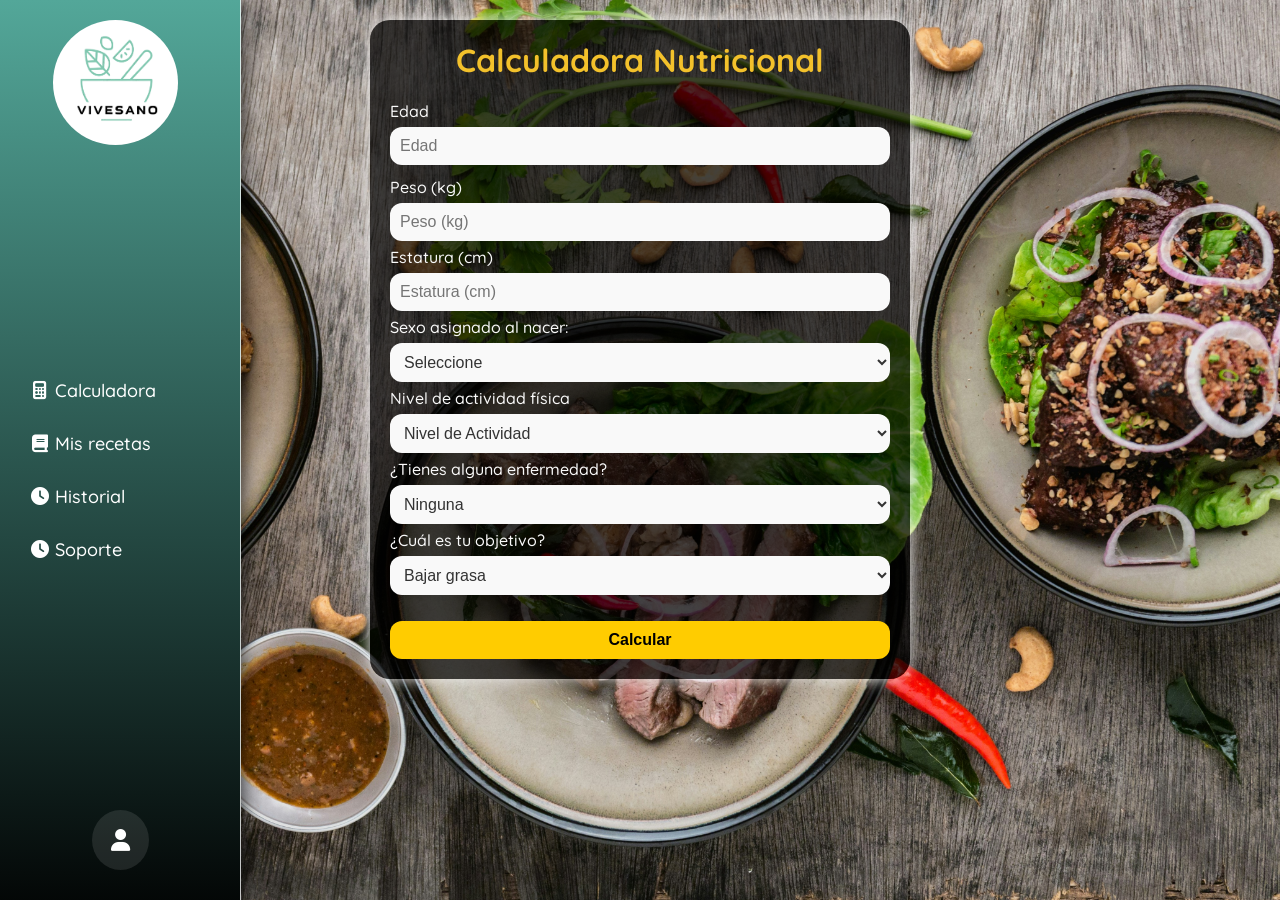
==== index.html @ 7539a99c "mi primer commit" ====
<!DOCTYPE html>
<html lang="es">

<head>
  <meta charset="UTF-8">
  <meta name="viewport" content="width=device-width, initial-scale=1.0">
  <title>Calculadora Nutricional</title>
  <link rel="stylesheet" href="index.css">
  <link rel="stylesheet" href="menu.css">
  <link rel="preconnect" href="https://fonts.googleapis.com">
  <link rel="preconnect" href="https://fonts.gstatic.com" crossorigin>
  <link href="https://fonts.googleapis.com/css2?family=Quicksand:wght@300..700&display=swap" rel="stylesheet">
  <link rel="stylesheet" href="https://cdnjs.cloudflare.com/ajax/libs/font-awesome/6.5.0/css/all.min.css">
</head>

<body>
 <div id="menu"></div>



  <div class="container">
    <h1>Calculadora Nutricional</h1>
    <form id="formulario">
      <label for="edad">Edad</label>
      <input type="number" id="edad" placeholder="Edad" value="">
      <div id="aviso-envejecimiento">

      </div>

      <label for="peso">Peso (kg)</label>
      <input type="number" id="peso" placeholder="Peso (kg)" value="">

      <label for="estatura">Estatura (cm)</label>
      <input type="number" id="estatura" placeholder="Estatura (cm)" value="">

      <label for="sexo">Sexo asignado al nacer:</label>
      <select id="sexo" name="sexo">
        <option value="">Seleccione</option>
        <option value="m">Masculino</option>
        <option value="f">Femenino</option>
        <option value="otro">Prefiero no responder</option>
      </select>

      <div id="estadoFemenino" style="display: none;">
        <label for="condicionFemenina">¿Estás embarazada o en lactancia?</label>
        <select id="condicionFemenina" name="condicionFemenina">
          <option value="ninguna">Ninguna</option>
          <option value="embarazo">Embarazo</option>
          <option value="lactancia">Lactancia</option>
        </select>
      </div>

      <div id="trimestreEmbarazo" style="display: none;">
        <label for="trimestre">¿En qué trimestre estás?</label>
        <select id="trimestre" name="trimestre">
          <option value="1">1° trimestre</option>
          <option value="2">2° trimestre</option>
          <option value="3">3° trimestre</option>
        </select>
      </div>

      <label for="actividad">Nivel de actividad física</label>
      <select id="actividad" name="actividad">
        <option value="">Nivel de Actividad</option>
        <option value="sedentario">Sedentario (No realiza ejercicio) </option>
        <option value="ligero">Ligero (ejercicio 1 - 3 veces a la semana)</option>
        <option value="moderado">Moderado (ejercicio 3 - 5 veces a la semana)</option>
        <option value="activo">Activo (ejercicio 6 - 7 veces a la semana)</option>
        <option value="muy_activo">Muy activo (Atletas, entrenaminetos intensos)</option>
      </select>

      <label for="enfermedad">¿Tienes alguna enfermedad?</label>
      <select id="enfermedad" name="enfermedad">
        <option value="ninguna">Ninguna</option>
        <option value="diabetes">Diabetes (Azúcar alta)</option>
        <option value="hipertension">Hipertensión (Presión alta)</option>
        <option value="colesterol">Colesterol alto (Grasa en sangre)</option>
        <option value="obesidad">Obesidad (Sobrepeso)</option>
        <option value="celiaquia">Enfermedad celíaca ( Intolerancia al gluten)</option>
        <option value="tiroides">Problemas de tiroides (Problema hormonal)</option>
        <option value="renal">Enfermedad renal (Problema de riñones)</option>
        <option value="cardiaca">Enfermedad cardiovascular (Problema del corazón)</option>
        <option value="digestiva">Problemas digestivos (Problema estomacal)</option>
      </select>

     <label for="objetivo">¿Cuál es tu objetivo?</label>
<select id="objetivo" name="objetivo">
  <option value="bajar">Bajar grasa</option>
  <option value="masa">Aumentar masa muscular</option>
  <option value="tonificar">Tonificar / Definir</option>
  <option value="mantener">Mantener</option>
</select>

      <button type="submit">Calcular</button>

    </form>

  

<script src="menu.js"></script>

<script>
fetch("menu.html")
  .then(res => res.text())
  .then(data => {
    document.getElementById("menu").innerHTML = data;

    setTimeout(() => {
      iniciarMenu();
    }, 0);

  });
</script>

<script src="calculadora.js"></script>

</body>

</html>
---- index.css ----
body {
  margin:0;
  padding:0;
  top: 0;
  left: 0;
  width: 100%;
  height: 100vh;
  font-family: "Quicksand", sans-serif;
  font-optical-sizing: auto;
  font-weight: 500;
  /* o el valor que necesites */
  font-style: normal;
  background: url("img/fondo.jpeg") no-repeat center center fixed;
  background-size: cover;
  height: 100%;
}


.modal {
  position: fixed;
  top: 0;
  left: 0;
  width: 100%;
  height: 100%;
  background-color: rgba(0, 0, 0, 0.7);
  display: flex;
  justify-content: center;
  align-items: center;
  z-index: 9999;

}

.oculto {
  display: none;
}


.modal p {
  font-size: 18px;
  margin-bottom: 25px;
  line-height: 1.5;
}

.condiciones {
  background: linear-gradient(145deg, #f7f7ff, #d0eaff);
  /* Fondo con gradiente */
  color: #333;
  padding: 30px;
  border-radius: 20px;
  text-align: center;
  max-width: 400px;
  box-shadow: 0 15px 30px rgba(0, 0, 0, 0.3);
  text-align: center;
  width: 90%;
  max-width: 400px;
  animation: entrada 0.5s ease-in-out;
}
.form-grid {
  display: grid;
  grid-template-columns: 1fr; /* 1 columna en móvil */
  gap: 15px;
  margin-bottom: 15px;
}

/* Form-group para alinear label e input */
.form-group {
  display: flex;
  flex-direction: column;
  text-align: left;
}
.modal-personalizado {
  display: none;
  position: fixed;
  z-index: 1000;
  left: 0;
  top: 0;
  width: 100%;
  height: 100%;
  background-color: rgba(0, 0, 0, 0.6);
  justify-content: center;
  align-items: center;
}

.contenido-modal {
  background: linear-gradient(145deg, #f7f7ff, #d0eaff);
  /* Fondo con gradiente */
  color: #333;
  padding: 30px;
  border-radius: 20px;
  box-shadow: 0 15px 30px rgba(0, 0, 0, 0.3);
  text-align: center;
  width: 90%;
  max-width: 400px;
  animation: entrada 0.5s ease-in-out;
}

.contenido-modal h2 {
  font-size: 24px;
  color: #3065b4;
  margin-bottom: 15px;
}

.contenido-modal p {
  font-size: 18px;
  margin-bottom: 25px;
  line-height: 1.5;
  text-align: justify;
}

.contenido-modal button {
  background-color: #2979f0;
  color: white;
  padding: 10px 20px;
  border: none;
  border-radius: 50px;
  font-size: 16px;
  cursor: pointer;
  transition: background 0.3s ease;
}

.contenido-modal button:hover {
  background-color: #84b2fc;
}

/* Animación */
@keyframes entrada {
  from {
    transform: scale(0.5);
    opacity: 0;
  }

  to {
    transform: scale(1);
    opacity: 1;
  }
}


#cerrar-modal {
  margin-top: 1rem;
  padding: 0.5rem 1.5rem;
  border: none;
  background-color: #ffcc00;
  color: rgb(0, 0, 0);
  border-radius: 8px;
  cursor: pointer;
}


.container {
   margin-left: 267px;
  width: 500px;
  margin: 20px auto;
  padding: 20px;
  background-color: rgba(0, 0, 0, 0.7);
  border-radius: 20px;
  box-shadow: 0 0 15px #f1f1f1;
  /* animation: float 3s infinite ease-in-out; */
}

@keyframes float {

  0%,
  100% {
    transform: translateY(0);
  }

  50% {
    transform: translateY(-5px);
  }
}

h1 {

  margin-top: 0px;
  text-align: center;
  color: #f3c12b;
}

form {
  display: flex;
  flex-direction: column;
  gap: 6px;
}

label {
  color: #f9f9f9;
}

input,
select,
button {
  padding: 10px;
  border: none;
  border-radius: 12px;
  font-size: 16px;
}

input,
select {
  background-color: #f9f9f9;
  color: #333;
}



.botonCerrar {
  display: flex;
  justify-content: center;
  align-items: center;
  background-color: transparent;
  margin-right: -8px;
  margin-top: -18px;
  color: rgb(5, 4, 4);
  border: none;
  font-weight: bold;
  font-size: 14px;
  border-radius: 50%;
  width: 27px;
  height: 27px;
  cursor: pointer;
  z-index: 10;
}

.avisoBoton {
  display: flex;
  justify-content: space-between;
  margin-top: 5px;
}




button {
  background-color: #ffcc00;
  color: #000;
  font-weight: bold;
  cursor: pointer;
  transition: background-color 0.3s ease;
}

button:hover {
  background-color: #ff9900;
}


.resultado {
  margin-top: 20px;
  padding: 20px;
  background-color: rgba(255, 255, 255, 0.9);
  color: #000;
  border-radius: 20px;
  box-shadow: 0 0 10px #ffcc00;
  animation: aparecer 0.5s ease forwards;
}



@keyframes aparecer {
  from {
    opacity: 0;
    transform: scale(0.9);
  }

  to {
    opacity: 1;
    transform: scale(1);
  }
}

.botones {
  margin-top: 30px;
  display: flex;
  gap: 10px;
  justify-content: center;
}

.botones button {
  padding: 10px 20px;
  background-color: #ff7f50;
  box-shadow: 0 2px 5px rgba(0, 0, 0, 0.3);
  color: white;
  border: none;
  border-radius: 10px;
  cursor: pointer;
  font-weight: bold;
  transition: background-color 0.3s ease;
}

.botones button:hover {
  background-color: white;
  color: black;
  box-shadow: 0 2px 5px rgba(0, 0, 0, 0.3);
}

button[type="submit"] {
  margin-top: 20px;
}

/* Estilo general del modal */
.modal {
  display: none;
  /* Oculto por defecto */
  position: fixed;
  z-index: 1000;
  left: 0;
  top: 0;
  width: 100%;
  height: 100%;
  overflow: auto;
  background-color: rgba(0, 0, 0, 0.5);
}

/* Contenido del modal */
.modal-contenido {
  background-color: #fff;
  margin: 10% auto;
  padding: 20px;
  border: 2px solid #888;
  border-radius: 12px;
  width: 80%;
  max-width: 500px;
  font-family: sans-serif;
  position: relative;
}

/* Botón para cerrar */
.cerrar {
  color: #aaa;
  float: right;
  font-size: 28px;
  font-weight: bold;
  cursor: pointer;
}

.cerrar:hover,
.cerrar:focus {
  color: #000;
  text-decoration: none;
}

.footer-horizontal {
  background: rgba(85, 83, 83, 0.85); 
  backdrop-filter: blur(8px);
  color: white;
  padding: 15px 0;
  width: 100%;
  position: relative; /* O 'fixed' y 'bottom: 0' si quieres que siempre esté visible */
  margin-top: 40px;
  border-top: 1px solid rgba(255, 255, 255, 0.1);
}

.footer-container {
  max-width: 1200px;
  margin: 0 auto;
  display: flex;
  justify-content: space-between; /* Separa los elementos hacia los lados */
  align-items: center;
  padding: 0 30px;
}

.footer-logo-brand {
  font-weight: bold;
  color: #ffcc00;
  font-size: 1.2rem;
}

.footer-links a {
  color: #ccc;
  text-decoration: none;
  margin: 0 15px;
  font-size: 0.9rem;
  transition: 0.3s;
}

.footer-links a:hover {
  color: #ffcc00;
}

.footer-social a {
  color: white;
  margin: 0 10px;
  font-size: 1.1rem;
}

.footer-copy {
  font-size: 0.8rem;
  color: #777;
}

/* Ajuste para móviles */
@media (max-width: 768px) {

.navbar {
    position: fixed;
    top: 0;
    left: 0;
    width: 100%;
    height: 60px;
    flex-direction: row;
    justify-content: space-around;
    align-items: center;
    z-index: 1000;
  
  }

  /* Logo más pequeño */
  .logoViveSano img {
    width: 50px;
    height: 50px;
    margin: 0;
  }

  /* 👤 usuario más pequeño */
  .user {
    margin: 0;
    padding: 0;
  }

  .user i {
    padding: 10px;
  }

  /* 🍔 Mostrar hamburguesa */
  .hamburguesa {
    display: block;
    color: #d0eaff;
  }

  /* 🚫 Ocultar menú */
  .menu {
    position: absolute;
    top: 60px;
    left: 0;
    width: 100%;
    background: black;
    display: none;
    flex-direction: column;
  }

  /* ✅ Mostrar cuando se active */
  .menu.activo {
    display: flex;
  }

  /* 📱 Ajustar calculadora */
  .container {
    margin-left: 0;
    margin-top: 80px;
    width: 90%;
  }
}
---- menu.css ----
.hamburguesa {
  display: none;
  font-size: 25px;
  color: white;
  padding: 10px 20px;
  cursor: pointer;
}
.navbar{
  position: fixed;
  left: 0;
  top: 0;
  width: 240px;
  height: 100vh;
  background: linear-gradient(180deg,#53a799,#000000);
  color: white;
  display: flex;
  flex-direction: column;
  justify-content: space-between;
  padding: 20px 0;
    border-right: 1px solid rgb(255 255 255 / 77%);
    box-shadow: 4px 0 15px rgb(0 0 0 / 62%);
}

  
.logoViveSano img{  
  width: 125px;
    height: 125px;
    border-radius: 70px;
    margin-left: 53px;
}

.menu{
  list-style: none;
  padding: 0;
  margin: 0;
}

.menu li{
  padding: 15px 30px;
  display: flex;
  align-items: center;
  gap: 12px;
  cursor: pointer;
  transition: 0.3s;
  font-size: large;
}


.menu li i{
  width:20px;
  text-align:center;
}

.menu li:hover{
  background: rgba(255,255,255,0.1);
}

.menu a {
  text-decoration: none;
  color: inherit;
}

.menu a.active {
  color: #2ecc71;
  font-weight: bold;
  border-bottom: 2px solid #2ecc71;
}
.user{
  text-align: center;
  padding: 20px;
  font-size: 22px;
  margin-bottom:30px;
}

.user i{
  background: rgba(255,255,255,0.1);
  padding: 19px;
  border-radius: 50%;
}

.modal {
  position: fixed;
  top: 0;
  left: 0;
  width: 100%;
  height: 100%;
  background-color: rgba(0, 0, 0, 0.7);
  display: flex;
  justify-content: center;
  align-items: center;
  z-index: 9999;

}

.oculto {
  display: none;
}


.modal p {
  font-size: 18px;
  margin-bottom: 25px;
  line-height: 1.5;
}
/* Ajuste para móviles */
@media (max-width: 768px) {

.navbar {
    position: fixed;
    top: 0;
    left: 0;
    width: 100%;
    height: 60px;
    flex-direction: row;
    justify-content: space-around;
    align-items: center;
    z-index: 1000;
  
  }

  /* Logo más pequeño */
  .logoViveSano img {
    width: 50px;
    height: 50px;
    margin: 0;
  }

  /* 👤 usuario más pequeño */
  .user {
    margin: 0;
    padding: 0;
  }

  .user i {
    padding: 10px;
  }

  /* 🍔 Mostrar hamburguesa */
  .hamburguesa {
    display: block;
    color: #d0eaff;
  }

  /* 🚫 Ocultar menú */
  .menu {
    position: absolute;
    top: 60px;
    left: 0;
    width: 100%;
    background: black;
    display: none;
    flex-direction: column;
  }

  /* ✅ Mostrar cuando se active */
 .menu.active {
  display: flex;
  background: white;
        color: black;
        margin-top: 41px;
}

  /* 📱 Ajustar calculadora */
  .container {
    margin-left: 0;
    margin-top: 80px;
    width: 90%;
  }

 
}
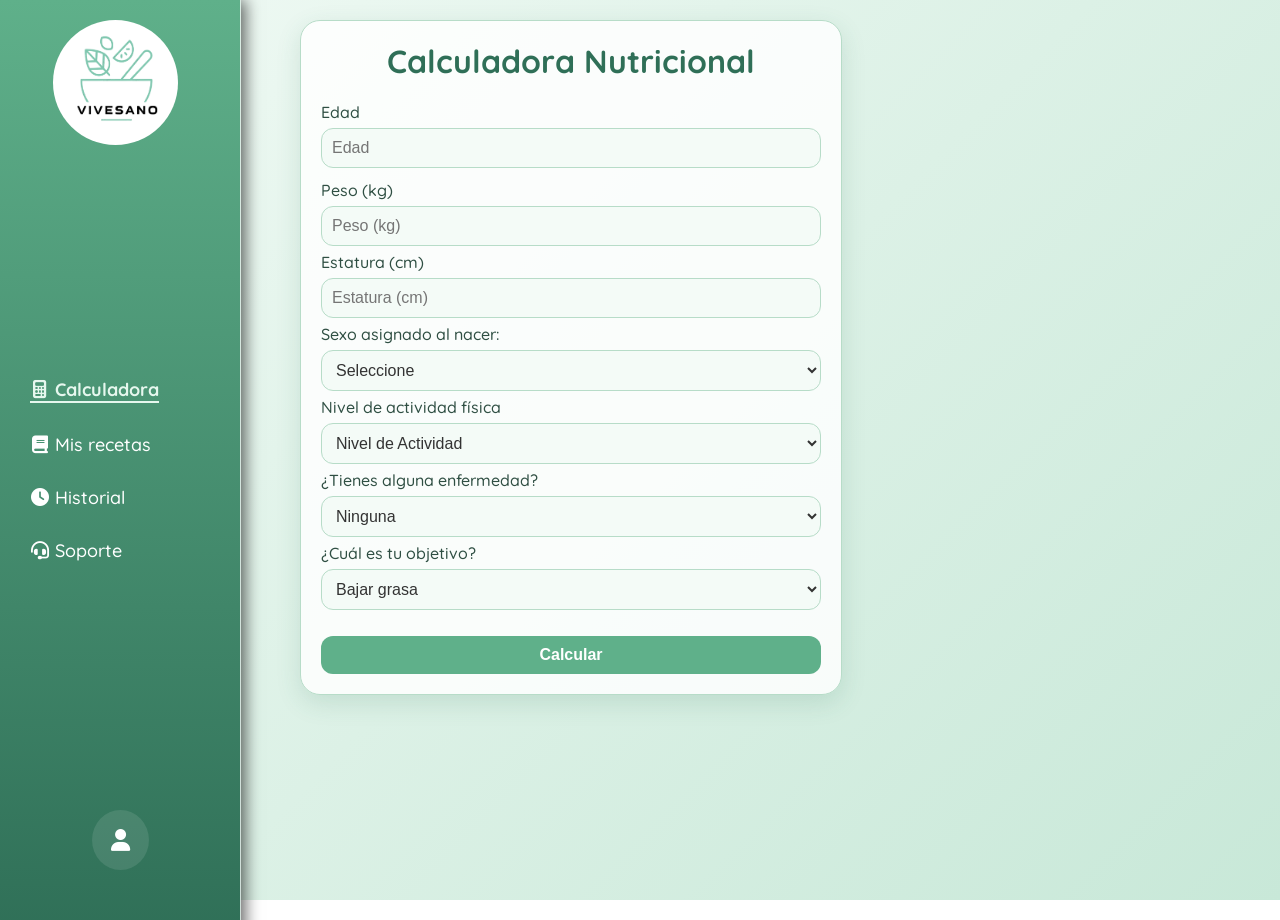
==== commit d36e2563: "Fondo verde claro y correcciones generales - Reemplaza la imagen de fondo por un degradado verde cla" ====
--- a/index.html
+++ b/index.html
@@ -66,7 +66,7 @@
         <option value="ligero">Ligero (ejercicio 1 - 3 veces a la semana)</option>
         <option value="moderado">Moderado (ejercicio 3 - 5 veces a la semana)</option>
         <option value="activo">Activo (ejercicio 6 - 7 veces a la semana)</option>
-        <option value="muy_activo">Muy activo (Atletas, entrenaminetos intensos)</option>
+        <option value="muy_activo">Muy activo (Atletas, entrenamientos intensos)</option>
       </select>
 
       <label for="enfermedad">¿Tienes alguna enfermedad?</label>
@@ -95,7 +95,8 @@
 
     </form>
 
-  
+    <div id="resultado"></div>
+  </div>
 
 <script src="menu.js"></script>
 
--- a/index.css
+++ b/index.css
@@ -10,9 +10,9 @@
   font-weight: 500;
   /* o el valor que necesites */
   font-style: normal;
-  background: url("img/fondo.jpeg") no-repeat center center fixed;
-  background-size: cover;
-  height: 100%;
+  background: linear-gradient(135deg, #f1faf5 0%, #dcf1e6 50%, #c8e8d8 100%) fixed;
+  color: #2f4f43;
+  min-height: 100vh;
 }
 
 
@@ -148,13 +148,14 @@
 
 
 .container {
-   margin-left: 267px;
   width: 500px;
-  margin: 20px auto;
+  max-width: calc(100% - 300px);
+  margin: 20px auto 20px 300px;
   padding: 20px;
-  background-color: rgba(0, 0, 0, 0.7);
+  background-color: rgba(255, 255, 255, 0.85);
+  border: 1px solid #b7dcc8;
   border-radius: 20px;
-  box-shadow: 0 0 15px #f1f1f1;
+  box-shadow: 0 8px 24px rgba(47, 111, 87, 0.15);
   /* animation: float 3s infinite ease-in-out; */
 }
 
@@ -174,7 +175,7 @@
 
   margin-top: 0px;
   text-align: center;
-  color: #f3c12b;
+  color: #2f6f57;
 }
 
 form {
@@ -184,7 +185,7 @@
 }
 
 label {
-  color: #f9f9f9;
+  color: #2f4f43;
 }
 
 input,
@@ -198,7 +199,8 @@
 
 input,
 select {
-  background-color: #f9f9f9;
+  background-color: #f4fbf7;
+  border: 1px solid #b7dcc8;
   color: #333;
 }
 
@@ -232,25 +234,25 @@
 
 
 button {
-  background-color: #ffcc00;
-  color: #000;
+  background-color: #5fb08a;
+  color: #fff;
   font-weight: bold;
   cursor: pointer;
   transition: background-color 0.3s ease;
 }
 
 button:hover {
-  background-color: #ff9900;
+  background-color: #3f8f6b;
 }
 
 
 .resultado {
   margin-top: 20px;
   padding: 20px;
-  background-color: rgba(255, 255, 255, 0.9);
-  color: #000;
+  background-color: #f4fbf7;
+  color: #2f4f43;
   border-radius: 20px;
-  box-shadow: 0 0 10px #ffcc00;
+  box-shadow: 0 0 10px rgba(95, 176, 138, 0.5);
   animation: aparecer 0.5s ease forwards;
 }
 
@@ -439,14 +441,42 @@
   }
 
   /* ✅ Mostrar cuando se active */
-  .menu.activo {
+  .menu.active {
     display: flex;
   }
 
   /* 📱 Ajustar calculadora */
   .container {
-    margin-left: 0;
-    margin-top: 80px;
+    margin: 80px auto 20px;
     width: 90%;
-  }
-}+    max-width: 500px;
+  }
+}
+/* resultados de la calculadora */
+.resultado h2 {
+  margin-top: 0;
+  color: #2f6f57;
+  text-align: center;
+}
+
+.resultado.error {
+  box-shadow: 0 0 10px #ff4d4d;
+  color: #b00020;
+  font-weight: bold;
+}
+
+.advertencia {
+  font-size: 0.85rem;
+  color: #555;
+}
+
+.aviso {
+  color: #b7791f;
+  font-size: 0.9rem;
+  margin: 4px 0;
+}
+
+input:focus,
+select:focus {
+  outline: 2px solid #5fb08a;
+}
--- a/menu.css
+++ b/menu.css
@@ -12,7 +12,7 @@
   top: 0;
   width: 240px;
   height: 100vh;
-  background: linear-gradient(180deg,#53a799,#000000);
+  background: linear-gradient(180deg,#5fb08a,#2f6f57);
   color: white;
   display: flex;
   flex-direction: column;
@@ -62,9 +62,9 @@
 }
 
 .menu a.active {
-  color: #2ecc71;
+  color: #e6f7ee;
   font-weight: bold;
-  border-bottom: 2px solid #2ecc71;
+  border-bottom: 2px solid #e6f7ee;
 }
 .user{
   text-align: center;
@@ -139,7 +139,7 @@
   /* 🍔 Mostrar hamburguesa */
   .hamburguesa {
     display: block;
-    color: #d0eaff;
+    color: #ffffff;
   }
 
   /* 🚫 Ocultar menú */
@@ -148,7 +148,7 @@
     top: 60px;
     left: 0;
     width: 100%;
-    background: black;
+    background: #2f6f57;
     display: none;
     flex-direction: column;
   }
@@ -156,9 +156,9 @@
   /* ✅ Mostrar cuando se active */
  .menu.active {
   display: flex;
-  background: white;
-        color: black;
-        margin-top: 41px;
+  background: #f4fbf7;
+  color: #2f4f43;
+  margin-top: 41px;
 }
 
   /* 📱 Ajustar calculadora */
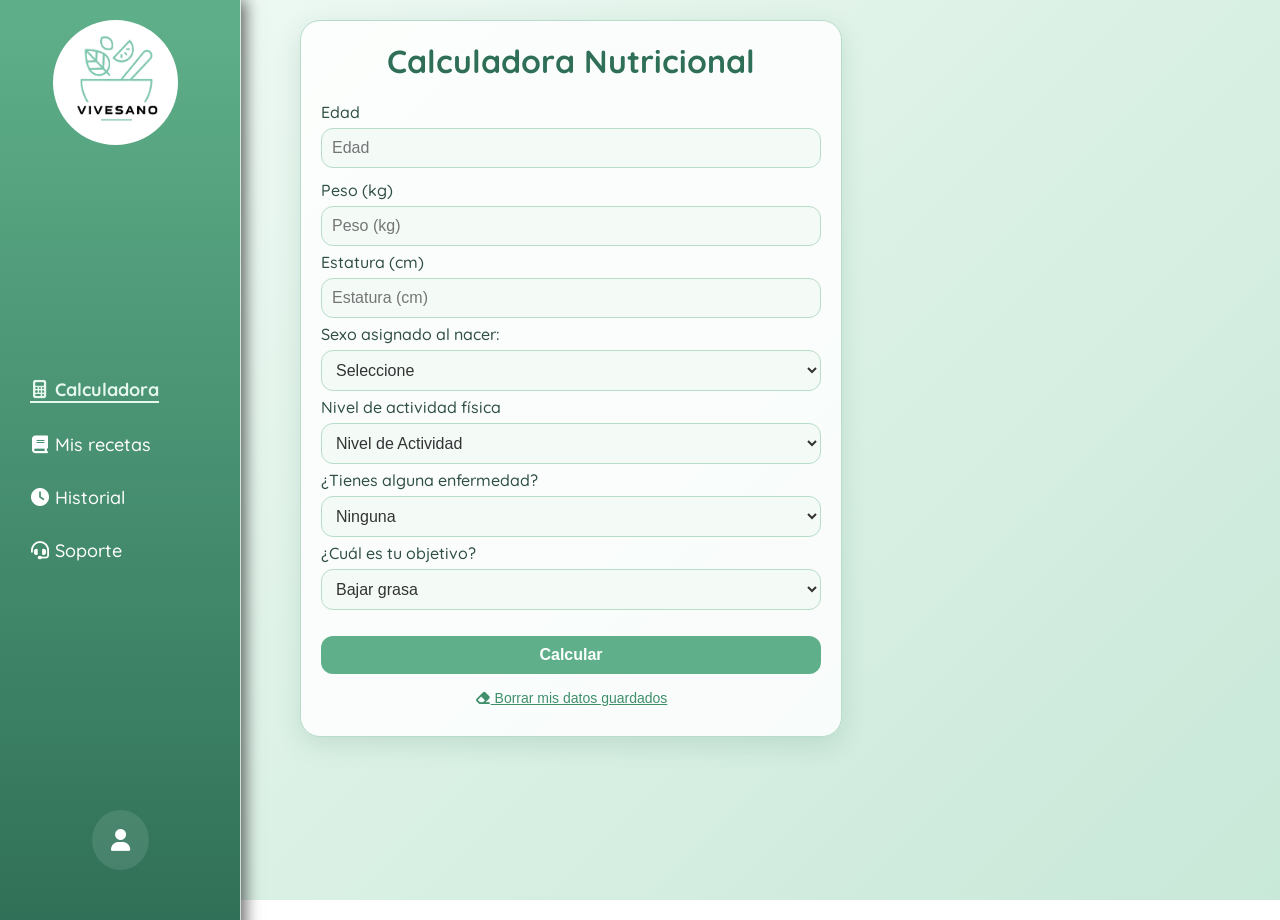
==== commit 041872a9: "Recordar datos del formulario y autocompletar - Al abrir la calculadora se llenan los últimos datos " ====
--- a/index.html
+++ b/index.html
@@ -22,16 +22,19 @@
     <h1>Calculadora Nutricional</h1>
     <form id="formulario">
       <label for="edad">Edad</label>
-      <input type="number" id="edad" placeholder="Edad" value="">
+      <input type="number" id="edad" placeholder="Edad" value="" list="historial-edad" autocomplete="off">
+      <datalist id="historial-edad"></datalist>
       <div id="aviso-envejecimiento">
 
       </div>
 
       <label for="peso">Peso (kg)</label>
-      <input type="number" id="peso" placeholder="Peso (kg)" value="">
+      <input type="number" id="peso" placeholder="Peso (kg)" value="" list="historial-peso" autocomplete="off">
+      <datalist id="historial-peso"></datalist>
 
       <label for="estatura">Estatura (cm)</label>
-      <input type="number" id="estatura" placeholder="Estatura (cm)" value="">
+      <input type="number" id="estatura" placeholder="Estatura (cm)" value="" list="historial-estatura" autocomplete="off">
+      <datalist id="historial-estatura"></datalist>
 
       <label for="sexo">Sexo asignado al nacer:</label>
       <select id="sexo" name="sexo">
@@ -92,10 +95,24 @@
 </select>
 
       <button type="submit">Calcular</button>
+      <button type="button" id="btnBorrarDatos" class="boton-secundario">
+        <i class="fa-solid fa-eraser"></i> Borrar mis datos guardados
+      </button>
 
     </form>
 
-    <div id="resultado"></div>
+    <div id="error"></div>
+  </div>
+
+  <!-- ventana de resultados -->
+  <div id="modalResultados" class="modal-personalizado">
+    <div class="contenido-modal">
+      <div id="resultado"></div>
+      <div class="botones">
+        <button type="button" id="btnRecetas"><i class="fa-solid fa-book"></i> Ver recetas</button>
+        <button type="button" id="btnRecalcular"><i class="fa-solid fa-rotate-left"></i> Volver a calcular</button>
+      </div>
+    </div>
   </div>
 
 <script src="menu.js"></script>
--- a/index.css
+++ b/index.css
@@ -82,7 +82,7 @@
 }
 
 .contenido-modal {
-  background: linear-gradient(145deg, #f7f7ff, #d0eaff);
+  background: linear-gradient(145deg, #f4fbf7, #d6efe2);
   /* Fondo con gradiente */
   color: #333;
   padding: 30px;
@@ -90,13 +90,15 @@
   box-shadow: 0 15px 30px rgba(0, 0, 0, 0.3);
   text-align: center;
   width: 90%;
-  max-width: 400px;
+  max-width: 450px;
+  max-height: 90vh;
+  overflow-y: auto;
   animation: entrada 0.5s ease-in-out;
 }
 
 .contenido-modal h2 {
   font-size: 24px;
-  color: #3065b4;
+  color: #2f6f57;
   margin-bottom: 15px;
 }
 
@@ -108,7 +110,7 @@
 }
 
 .contenido-modal button {
-  background-color: #2979f0;
+  background-color: #5fb08a;
   color: white;
   padding: 10px 20px;
   border: none;
@@ -119,7 +121,7 @@
 }
 
 .contenido-modal button:hover {
-  background-color: #84b2fc;
+  background-color: #3f8f6b;
 }
 
 /* Animación */
@@ -279,10 +281,10 @@
 
 .botones button {
   padding: 10px 20px;
-  background-color: #ff7f50;
-  box-shadow: 0 2px 5px rgba(0, 0, 0, 0.3);
+  background-color: #5fb08a;
+  box-shadow: 0 2px 5px rgba(47, 111, 87, 0.3);
   color: white;
-  border: none;
+  border: 2px solid #5fb08a;
   border-radius: 10px;
   cursor: pointer;
   font-weight: bold;
@@ -290,9 +292,9 @@
 }
 
 .botones button:hover {
-  background-color: white;
-  color: black;
-  box-shadow: 0 2px 5px rgba(0, 0, 0, 0.3);
+  background-color: #3f8f6b;
+  border-color: #3f8f6b;
+  box-shadow: 0 2px 5px rgba(47, 111, 87, 0.3);
 }
 
 button[type="submit"] {
@@ -480,3 +482,47 @@
 select:focus {
   outline: 2px solid #5fb08a;
 }
+
+/* ventana de resultados */
+.resultado-modal {
+  text-align: left;
+}
+
+.contenido-modal .resultado-modal p {
+  font-size: 16px;
+  margin: 8px 0;
+  text-align: left;
+}
+
+.resultado-modal h3 {
+  color: #2f6f57;
+  margin: 15px 0 5px;
+}
+
+.contenido-modal .botones {
+  flex-wrap: wrap;
+  margin-top: 20px;
+}
+
+#btnRecalcular {
+  background-color: #ffffff;
+  color: #2f6f57;
+  border: 2px solid #5fb08a;
+}
+
+#btnRecalcular:hover {
+  background-color: #e6f5ed;
+}
+
+/* botón para borrar datos guardados */
+.boton-secundario {
+  background-color: transparent;
+  color: #3f8f6b;
+  font-weight: normal;
+  font-size: 14px;
+  text-decoration: underline;
+}
+
+.boton-secundario:hover {
+  background-color: #e6f5ed;
+}
